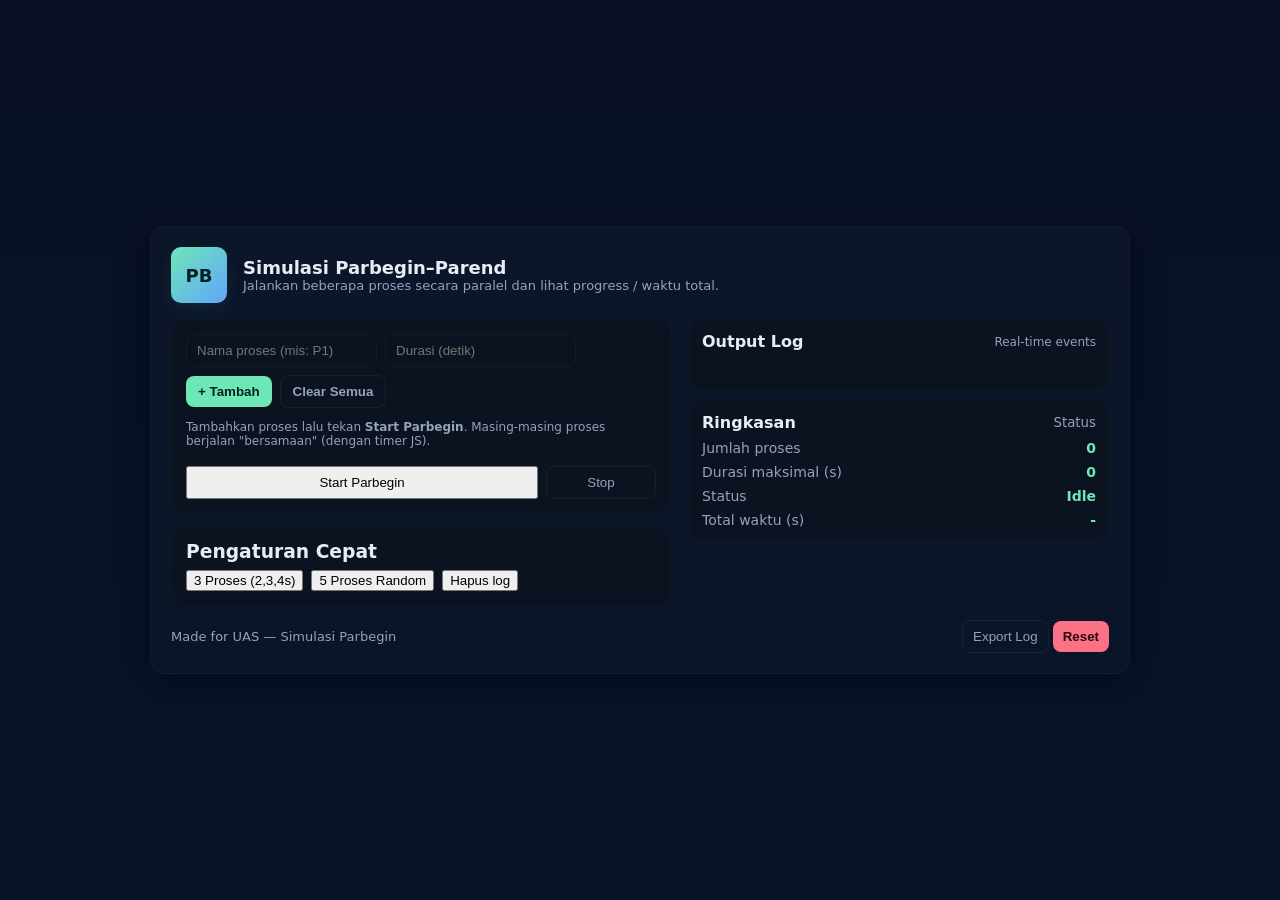
==== index.html @ b3330916 "upload simulasi parbegin project" ====
<!doctype html>
<html lang="id">
<head>
  <meta charset="utf-8" />
  <meta name="viewport" content="width=device-width,initial-scale=1" />
  <title>Simulasi Parbegin–Parend</title>
  <style>
    :root{
      --bg:#0f1724; --card:#0b1220; --accent:#6EE7B7; --muted:#94A3B8; --glass: rgba(255,255,255,0.03);
      --success:#34D399; --danger:#FB7185; --panel:#0b1220;
      font-family: Inter, ui-sans-serif, system-ui, -apple-system, "Segoe UI", Roboto, "Helvetica Neue", Arial;
    }
    *{box-sizing:border-box}
    body{
      margin:0;
      background: linear-gradient(180deg,#091024 0%, #071427 100%);
      color:#E6EEF3;
      min-height:100vh;
      display:flex;
      align-items:center;
      justify-content:center;
      padding:24px;
      gap:20px;
    }

    .app {
      width:100%;
      max-width:980px;
      border-radius:14px;
      padding:20px;
      background: linear-gradient(180deg, rgba(255,255,255,0.02), rgba(255,255,255,0.01));
      box-shadow: 0 6px 30px rgba(2,6,23,0.6);
      border: 1px solid rgba(255,255,255,0.03);
    }

    header{
      display:flex;
      gap:16px;
      align-items:center;
      margin-bottom:10px;
    }
    .logo{
      width:56px;height:56px;border-radius:10px;
      background:linear-gradient(135deg,var(--accent),#60A5FA);
      display:flex;align-items:center;justify-content:center;
      color:#052024;font-weight:700;font-size:18px;
      box-shadow:0 6px 18px rgba(32,160,140,0.12);
    }
    h1{margin:0;font-size:18px}
    p.lead{margin:0;color:var(--muted);font-size:13px}

    .grid{
      display:grid;
      grid-template-columns: 1fr 420px;
      gap:18px;
      margin-top:16px;
    }

    /* left column: controls + list */
    .panel{
      background:var(--panel);
      padding:14px;
      border-radius:12px;
      border:1px solid rgba(255,255,255,0.02);
    }

    .controls{
      display:flex;gap:8px;flex-wrap:wrap;margin-bottom:12px;
      align-items:center;
    }
    .controls input[type="text"], .controls input[type="number"]{
      background:transparent;border:1px solid rgba(255,255,255,0.04);padding:8px 10px;border-radius:8px;color:inherit;
      outline:none; min-width:110px;
    }
    .controls button{
      background:var(--accent); border:none; padding:8px 12px; border-radius:8px; cursor:pointer;
      color:#052024; font-weight:600;
    }
    .controls .secondary{
      background:transparent;border:1px solid rgba(255,255,255,0.06); color:var(--muted); font-weight:600;
    }

    .proc-list{display:flex;flex-direction:column;gap:10px; margin-top:6px; max-height:360px; overflow:auto; padding-right:6px;}

    .proc {
      display:flex; align-items:center; gap:12px; padding:10px; border-radius:10px;
      background: linear-gradient(90deg, rgba(255,255,255,0.01), rgba(255,255,255,0.00));
      border:1px solid rgba(255,255,255,0.02);
    }
    .proc .meta{flex:1; min-width:0}
    .proc .meta .title{font-weight:700}
    .proc .meta .sub{font-size:12px;color:var(--muted); margin-top:4px}
    .proc .actions button{background:transparent;border:none;color:var(--muted);cursor:pointer;padding:6px;border-radius:8px}
    .proc .bar{height:8px;background:rgba(255,255,255,0.03);border-radius:8px;margin-top:8px;overflow:hidden}
    .proc .bar > i{display:block;height:100%; width:0%; background:linear-gradient(90deg,var(--accent), #60A5FA); border-radius:8px; transition:width 0.2s linear}

    /* right column: log & summary */
    .log {
      display:flex;flex-direction:column; gap:10px;
    }
    .log .box{background:var(--panel); padding:12px; border-radius:10px; border:1px solid rgba(255,255,255,0.02);}
    .log .output{background:transparent; color:var(--muted); font-family: monospace; font-size:13px; max-height:300px; overflow:auto; padding:8px; border-radius:6px; border:1px dashed rgba(255,255,255,0.02)}
    .summary{display:flex;flex-direction:column;gap:8px}
    .summary .stat{display:flex;justify-content:space-between; color:var(--muted); font-size:14px}
    .summary .stat strong{color:var(--accent);}

    .hint{font-size:12px;color:var(--muted); margin-top:6px}

    footer{margin-top:14px; display:flex; justify-content:space-between; align-items:center; color:var(--muted); font-size:13px;}
    .btn-danger{background:var(--danger);border:none;padding:8px 10px;border-radius:8px;color:#2B0A10; font-weight:700;cursor:pointer}
    .btn-secondary{background:transparent;border:1px solid rgba(255,255,255,0.06);padding:8px 10px;border-radius:8px;color:var(--muted);cursor:pointer}

    @media (max-width:920px){
      .grid{grid-template-columns:1fr; }
      .logo{display:none}
    }
  </style>
</head>
<body>
  <div class="app" role="application" aria-label="Simulasi Parbegin Parend">
    <header>
      <div class="logo">PB</div>
      <div>
        <h1>Simulasi Parbegin–Parend</h1>
        <p class="lead">Jalankan beberapa proses secara paralel dan lihat progress / waktu total.</p>
      </div>
    </header>

    <div class="grid">
      <!-- left -->
      <div>
        <div class="panel">
          <div class="controls" aria-hidden="false">
            <input id="procName" type="text" placeholder="Nama proses (mis: P1)" />
            <input id="procDur" type="number" min="0.1" step="0.1" placeholder="Durasi (detik)" />
            <button id="addBtn">+ Tambah</button>
            <button id="clearBtn" class="secondary">Clear Semua</button>
          </div>

          <div class="hint">Tambahkan proses lalu tekan <strong>Start Parbegin</strong>. Masing-masing proses berjalan "bersamaan" (dengan timer JS).</div>

          <div class="proc-list" id="procList" aria-live="polite"></div>

          <div style="display:flex;gap:8px;margin-top:12px">
            <button id="startBtn" style="flex:1">Start Parbegin</button>
            <button id="stopBtn" class="btn-secondary" style="width:110px">Stop</button>
          </div>
        </div>

        <div class="panel" style="margin-top:12px">
          <h3 style="margin:0 0 8px 0">Pengaturan Cepat</h3>
          <div style="display:flex;gap:8px;flex-wrap:wrap">
            <button id="preset1" class="secondary">3 Proses (2,3,4s)</button>
            <button id="preset2" class="secondary">5 Proses Random</button>
            <button id="preset3" class="secondary">Hapus log</button>
          </div>
        </div>
      </div>

      <!-- right -->
      <div class="log">
        <div class="box">
          <div style="display:flex;justify-content:space-between;align-items:center;margin-bottom:8px">
            <strong>Output Log</strong>
            <div style="font-size:12px;color:var(--muted)">Real-time events</div>
          </div>
          <div id="logOutput" class="output" aria-live="polite"></div>
        </div>

        <div class="box summary">
          <div style="display:flex;justify-content:space-between;align-items:center">
            <strong>Ringkasan</strong>
            <small style="color:var(--muted)">Status</small>
          </div>
          <div class="stat"><span>Jumlah proses</span><strong id="statCount">0</strong></div>
          <div class="stat"><span>Durasi maksimal (s)</span><strong id="statMax">0</strong></div>
          <div class="stat"><span>Status</span><strong id="statState">Idle</strong></div>
          <div class="stat"><span>Total waktu (s)</span><strong id="statTotal">-</strong></div>
        </div>
      </div>
    </div>

    <footer>
      <div>Made for UAS — Simulasi Parbegin</div>
      <div>
        <button id="exportBtn" class="btn-secondary">Export Log</button>
        <button id="resetBtn" class="btn-danger">Reset</button>
      </div>
    </footer>
  </div>

  <script>
    // Simple model: processes list, each {id,name,duration,status,progress}
    const procListEl = document.getElementById('procList');
    const logEl = document.getElementById('logOutput');
    const statCount = document.getElementById('statCount');
    const statMax = document.getElementById('statMax');
    const statState = document.getElementById('statState');
    const statTotal = document.getElementById('statTotal');

    const procNameInput = document.getElementById('procName');
    const procDurInput = document.getElementById('procDur');
    const addBtn = document.getElementById('addBtn');
    const clearBtn = document.getElementById('clearBtn');
    const startBtn = document.getElementById('startBtn');
    const stopBtn = document.getElementById('stopBtn');
    const preset1 = document.getElementById('preset1');
    const preset2 = document.getElementById('preset2');
    const preset3 = document.getElementById('preset3');
    const exportBtn = document.getElementById('exportBtn');
    const resetBtn = document.getElementById('resetBtn');

    let processes = [];
    let running = false;
    let controller = { cancel:false };

    function uid(){ return Math.random().toString(36).slice(2,9); }

    function renderList(){
      procListEl.innerHTML = '';
      processes.forEach(p=>{
        const el = document.createElement('div');
        el.className = 'proc';
        el.dataset.id = p.id;
        el.innerHTML = `
          <div class="meta">
            <div class="title">${p.name} <small style="color:var(--muted);font-weight:600">(${p.duration}s)</small></div>
            <div class="sub">Status: <span class="st">${p.status}</span></div>
            <div class="bar"><i style="width:${p.progress}%"></i></div>
          </div>
          <div class="actions">
            <button class="btn-edit" title="Edit">✏</button>
            <button class="btn-remove" title="Remove">🗑</button>
          </div>
        `;
        procListEl.appendChild(el);

        el.querySelector('.btn-remove').addEventListener('click', ()=>{
          processes = processes.filter(x=>x.id!==p.id);
          log(Removed ${p.name});
          updateStats();
          renderList();
        });
        el.querySelector('.btn-edit').addEventListener('click', ()=>{
          const newName = prompt('Nama proses:', p.name);
          const newDur = prompt('Durasi (detik):', p.duration);
          if(newName!==null && newName.trim()!=='') p.name = newName.trim();
          const nd = parseFloat(newDur);
          if(!isNaN(nd) && nd>0) p.duration = nd;
          renderList();
          updateStats();
        });
      });
    }

    function addProcess(name, duration){
      const p = { id: uid(), name: name || P${processes.length+1}, duration: Number(duration) || 1, status:'idle', progress:0, startedAt:null, finishedAt:null };
      processes.push(p);
      log(Added ${p.name} (${p.duration}s));
      renderList();
      updateStats();
    }

    addBtn.addEventListener('click', ()=>{
      const name = procNameInput.value.trim();
      const dur = parseFloat(procDurInput.value);
      if(!name){ procNameInput.focus(); return }
      if(isNaN(dur) || dur <= 0){ procDurInput.focus(); return }
      addProcess(name, dur);
      procNameInput.value = '';
      procDurInput.value = '';
    });

    clearBtn.addEventListener('click', ()=>{
      if(confirm('Hapus semua proses?')) {
        processes = [];
        renderList();
        log('Cleared all processes.');
        updateStats();
      }
    });

    preset1.addEventListener('click', ()=> {
      processes = [];
      addProcess('P1',2); addProcess('P2',3); addProcess('P3',4);
      renderList(); updateStats();
    });
    preset2.addEventListener('click', ()=>{
      processes = [];
      for(let i=1;i<=5;i++) addProcess('P'+i, Math.round((Math.random()*4+1)*10)/10);
      renderList(); updateStats();
    });
    preset3.addEventListener('click', ()=> { logEl.innerHTML = ''; log('Log cleared.'); });

    // Logging helper
    function log(txt){
      const time = new Date().toLocaleTimeString();
      const line = [${time}] ${txt};
      const node = document.createElement('div');
      node.textContent = line;
      logEl.appendChild(node);
      logEl.scrollTop = logEl.scrollHeight;
    }

    function updateStats(){
      statCount.textContent = processes.length;
      statMax.textContent = processes.length ? Math.max(...processes.map(p=>p.duration)) : 0;
      statState.textContent = running ? 'Running' : 'Idle';
    }

    // Simulate "parallel" execution using Promises + setInterval progress
    async function runParbegin(){
      if(running) return;
      if(processes.length === 0){ alert('Belum ada proses. Tambah dulu.'); return; }

      running = true;
      controller.cancel = false;
      updateStats();
      statTotal.textContent = '-';
      log('=== PARBEGIN START ===');

      // reset statuses
      processes.forEach(p=>{ p.status='queued'; p.progress=0; p.startedAt=null; p.finishedAt=null; });

      renderList();

      const startT = performance.now();
      const tasks = processes.map(p => runProcessSim(p, controller));
      // Wait for all to finish (parend)
      await Promise.all(tasks);
      const endT = performance.now();

      if(!controller.cancel){
        log('=== PAREND: Semua proses selesai ===');
        const totalSec = ((endT - startT)/1000).toFixed(2);
        statTotal.textContent = totalSec;
        log(Total waktu (realtime): ${totalSec}s);
      } else {
        log('=== PAREND: Dibatalkan oleh user ===');
      }

      running = false;
      updateStats();
    }

    // Simulate one process: update progress every 100ms, finish after duration
    function runProcessSim(p, controllerRef){
      return new Promise(resolve=>{
        p.status = 'running';
        p.startedAt = Date.now();
        log(${p.name} dimulai (durasi ${p.duration}s));
        renderList();

        const totalMs = Math.max(1, Math.round(p.duration*1000));
        const tick = 100; // ms
        const steps = Math.ceil(totalMs / tick);
        let step = 0;

        // progress updater
        const iv = setInterval(()=>{
          if(controllerRef.cancel){
            clearInterval(iv);
            p.status = 'cancelled';
            p.progress = 0;
            p.finishedAt = Date.now();
            renderList();
            log(${p.name} dibatalkan);
            resolve();
            return;
          }
          step++;
          p.progress = Math.min(100, Math.round((step/steps)*100));
          renderList();
        }, tick);

        // completion
        setTimeout(()=>{
          clearInterval(iv);
          p.progress = 100;
          p.status = 'done';
          p.finishedAt = Date.now();
          renderList();
          const elapsed = ((p.finishedAt - p.startedAt)/1000).toFixed(2);
          log(${p.name} selesai (elapsed ${elapsed}s));
          resolve();
        }, totalMs);
      });
    }

    startBtn.addEventListener('click', ()=>{
      if(running){ alert('Simulasi sedang berjalan'); return; }
      runParbegin();
      updateStats();
    });

    stopBtn.addEventListener('click', ()=>{
      if(!running){ alert('Tidak ada simulasi berjalan'); return; }
      if(confirm('Hentikan simulasi sekarang?')) {
        controller.cancel = true;
        statState.textContent = 'Stopping...';
      }
    });

    exportBtn.addEventListener('click', ()=>{
      // export log as text
      const txt = Array.from(logEl.children).map(n=>n.textContent).join("\n");
      const blob = new Blob([txt], {type:'text/plain'});
      const url = URL.createObjectURL(blob);
      const a = document.createElement('a');
      a.href = url;
      a.download = 'parbegin_log.txt';
      a.click();
      URL.revokeObjectURL(url);
    });

    resetBtn.addEventListener('click', ()=>{
      if(!confirm('Reset aplikasi (hapus semua proses & log)?')) return;
      processes = [];
      logEl.innerHTML = '';
      renderList();
      updateStats();
      statTotal.textContent = '-';
      log('System reset.');
    });

    // initial state
    updateStats();

    // small usability: double enter to add
    procDurInput.addEventListener('keydown', (e)=>{ if(e.key==='Enter') addBtn.click(); });
    procNameInput.addEventListener('keydown', (e)=>{ if(e.key==='Enter') procDurInput.focus(); });

    // for demo convenience add 3 default processes
    addProcess('P1', 2);
    addProcess('P2', 3);
    addProcess('P3', 4);
  </script>
</body>
</html>
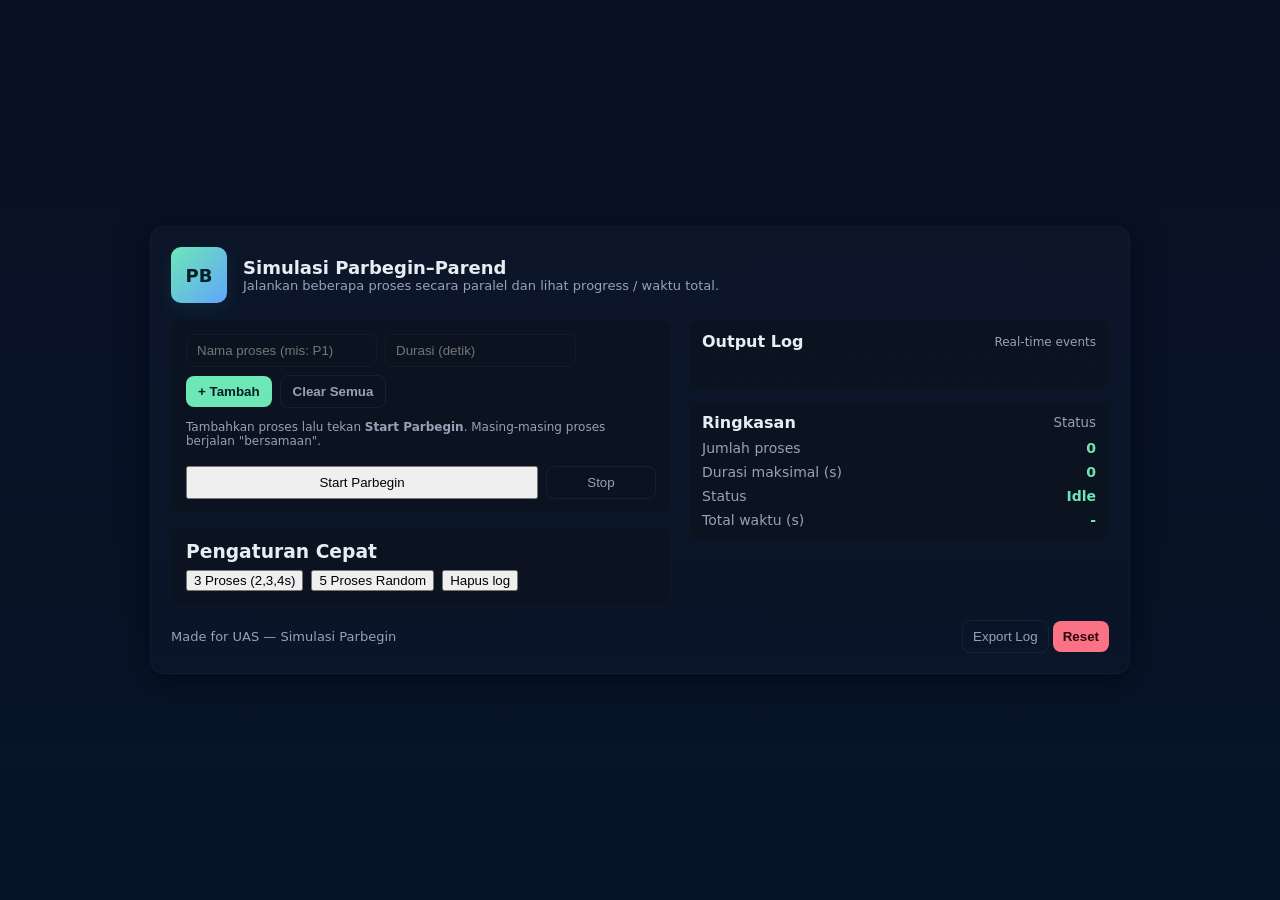
==== commit 0ad268b4: "ini yang ada logonya" ====
--- a/index.html
+++ b/index.html
@@ -4,117 +4,7 @@
   <meta charset="utf-8" />
   <meta name="viewport" content="width=device-width,initial-scale=1" />
   <title>Simulasi Parbegin–Parend</title>
-  <style>
-    :root{
-      --bg:#0f1724; --card:#0b1220; --accent:#6EE7B7; --muted:#94A3B8; --glass: rgba(255,255,255,0.03);
-      --success:#34D399; --danger:#FB7185; --panel:#0b1220;
-      font-family: Inter, ui-sans-serif, system-ui, -apple-system, "Segoe UI", Roboto, "Helvetica Neue", Arial;
-    }
-    *{box-sizing:border-box}
-    body{
-      margin:0;
-      background: linear-gradient(180deg,#091024 0%, #071427 100%);
-      color:#E6EEF3;
-      min-height:100vh;
-      display:flex;
-      align-items:center;
-      justify-content:center;
-      padding:24px;
-      gap:20px;
-    }
-
-    .app {
-      width:100%;
-      max-width:980px;
-      border-radius:14px;
-      padding:20px;
-      background: linear-gradient(180deg, rgba(255,255,255,0.02), rgba(255,255,255,0.01));
-      box-shadow: 0 6px 30px rgba(2,6,23,0.6);
-      border: 1px solid rgba(255,255,255,0.03);
-    }
-
-    header{
-      display:flex;
-      gap:16px;
-      align-items:center;
-      margin-bottom:10px;
-    }
-    .logo{
-      width:56px;height:56px;border-radius:10px;
-      background:linear-gradient(135deg,var(--accent),#60A5FA);
-      display:flex;align-items:center;justify-content:center;
-      color:#052024;font-weight:700;font-size:18px;
-      box-shadow:0 6px 18px rgba(32,160,140,0.12);
-    }
-    h1{margin:0;font-size:18px}
-    p.lead{margin:0;color:var(--muted);font-size:13px}
-
-    .grid{
-      display:grid;
-      grid-template-columns: 1fr 420px;
-      gap:18px;
-      margin-top:16px;
-    }
-
-    /* left column: controls + list */
-    .panel{
-      background:var(--panel);
-      padding:14px;
-      border-radius:12px;
-      border:1px solid rgba(255,255,255,0.02);
-    }
-
-    .controls{
-      display:flex;gap:8px;flex-wrap:wrap;margin-bottom:12px;
-      align-items:center;
-    }
-    .controls input[type="text"], .controls input[type="number"]{
-      background:transparent;border:1px solid rgba(255,255,255,0.04);padding:8px 10px;border-radius:8px;color:inherit;
-      outline:none; min-width:110px;
-    }
-    .controls button{
-      background:var(--accent); border:none; padding:8px 12px; border-radius:8px; cursor:pointer;
-      color:#052024; font-weight:600;
-    }
-    .controls .secondary{
-      background:transparent;border:1px solid rgba(255,255,255,0.06); color:var(--muted); font-weight:600;
-    }
-
-    .proc-list{display:flex;flex-direction:column;gap:10px; margin-top:6px; max-height:360px; overflow:auto; padding-right:6px;}
-
-    .proc {
-      display:flex; align-items:center; gap:12px; padding:10px; border-radius:10px;
-      background: linear-gradient(90deg, rgba(255,255,255,0.01), rgba(255,255,255,0.00));
-      border:1px solid rgba(255,255,255,0.02);
-    }
-    .proc .meta{flex:1; min-width:0}
-    .proc .meta .title{font-weight:700}
-    .proc .meta .sub{font-size:12px;color:var(--muted); margin-top:4px}
-    .proc .actions button{background:transparent;border:none;color:var(--muted);cursor:pointer;padding:6px;border-radius:8px}
-    .proc .bar{height:8px;background:rgba(255,255,255,0.03);border-radius:8px;margin-top:8px;overflow:hidden}
-    .proc .bar > i{display:block;height:100%; width:0%; background:linear-gradient(90deg,var(--accent), #60A5FA); border-radius:8px; transition:width 0.2s linear}
-
-    /* right column: log & summary */
-    .log {
-      display:flex;flex-direction:column; gap:10px;
-    }
-    .log .box{background:var(--panel); padding:12px; border-radius:10px; border:1px solid rgba(255,255,255,0.02);}
-    .log .output{background:transparent; color:var(--muted); font-family: monospace; font-size:13px; max-height:300px; overflow:auto; padding:8px; border-radius:6px; border:1px dashed rgba(255,255,255,0.02)}
-    .summary{display:flex;flex-direction:column;gap:8px}
-    .summary .stat{display:flex;justify-content:space-between; color:var(--muted); font-size:14px}
-    .summary .stat strong{color:var(--accent);}
-
-    .hint{font-size:12px;color:var(--muted); margin-top:6px}
-
-    footer{margin-top:14px; display:flex; justify-content:space-between; align-items:center; color:var(--muted); font-size:13px;}
-    .btn-danger{background:var(--danger);border:none;padding:8px 10px;border-radius:8px;color:#2B0A10; font-weight:700;cursor:pointer}
-    .btn-secondary{background:transparent;border:1px solid rgba(255,255,255,0.06);padding:8px 10px;border-radius:8px;color:var(--muted);cursor:pointer}
-
-    @media (max-width:920px){
-      .grid{grid-template-columns:1fr; }
-      .logo{display:none}
-    }
-  </style>
+  <link rel="stylesheet" href="style.css" />
 </head>
 <body>
   <div class="app" role="application" aria-label="Simulasi Parbegin Parend">
@@ -130,16 +20,16 @@
       <!-- left -->
       <div>
         <div class="panel">
-          <div class="controls" aria-hidden="false">
+          <div class="controls">
             <input id="procName" type="text" placeholder="Nama proses (mis: P1)" />
             <input id="procDur" type="number" min="0.1" step="0.1" placeholder="Durasi (detik)" />
             <button id="addBtn">+ Tambah</button>
             <button id="clearBtn" class="secondary">Clear Semua</button>
           </div>
 
-          <div class="hint">Tambahkan proses lalu tekan <strong>Start Parbegin</strong>. Masing-masing proses berjalan "bersamaan" (dengan timer JS).</div>
+          <div class="hint">Tambahkan proses lalu tekan <strong>Start Parbegin</strong>. Masing-masing proses berjalan "bersamaan".</div>
 
-          <div class="proc-list" id="procList" aria-live="polite"></div>
+          <div class="proc-list" id="procList"></div>
 
           <div style="display:flex;gap:8px;margin-top:12px">
             <button id="startBtn" style="flex:1">Start Parbegin</button>
@@ -164,7 +54,7 @@
             <strong>Output Log</strong>
             <div style="font-size:12px;color:var(--muted)">Real-time events</div>
           </div>
-          <div id="logOutput" class="output" aria-live="polite"></div>
+          <div id="logOutput" class="output"></div>
         </div>
 
         <div class="box summary">
@@ -189,251 +79,6 @@
     </footer>
   </div>
 
-  <script>
-    // Simple model: processes list, each {id,name,duration,status,progress}
-    const procListEl = document.getElementById('procList');
-    const logEl = document.getElementById('logOutput');
-    const statCount = document.getElementById('statCount');
-    const statMax = document.getElementById('statMax');
-    const statState = document.getElementById('statState');
-    const statTotal = document.getElementById('statTotal');
-
-    const procNameInput = document.getElementById('procName');
-    const procDurInput = document.getElementById('procDur');
-    const addBtn = document.getElementById('addBtn');
-    const clearBtn = document.getElementById('clearBtn');
-    const startBtn = document.getElementById('startBtn');
-    const stopBtn = document.getElementById('stopBtn');
-    const preset1 = document.getElementById('preset1');
-    const preset2 = document.getElementById('preset2');
-    const preset3 = document.getElementById('preset3');
-    const exportBtn = document.getElementById('exportBtn');
-    const resetBtn = document.getElementById('resetBtn');
-
-    let processes = [];
-    let running = false;
-    let controller = { cancel:false };
-
-    function uid(){ return Math.random().toString(36).slice(2,9); }
-
-    function renderList(){
-      procListEl.innerHTML = '';
-      processes.forEach(p=>{
-        const el = document.createElement('div');
-        el.className = 'proc';
-        el.dataset.id = p.id;
-        el.innerHTML = `
-          <div class="meta">
-            <div class="title">${p.name} <small style="color:var(--muted);font-weight:600">(${p.duration}s)</small></div>
-            <div class="sub">Status: <span class="st">${p.status}</span></div>
-            <div class="bar"><i style="width:${p.progress}%"></i></div>
-          </div>
-          <div class="actions">
-            <button class="btn-edit" title="Edit">✏</button>
-            <button class="btn-remove" title="Remove">🗑</button>
-          </div>
-        `;
-        procListEl.appendChild(el);
-
-        el.querySelector('.btn-remove').addEventListener('click', ()=>{
-          processes = processes.filter(x=>x.id!==p.id);
-          log(Removed ${p.name});
-          updateStats();
-          renderList();
-        });
-        el.querySelector('.btn-edit').addEventListener('click', ()=>{
-          const newName = prompt('Nama proses:', p.name);
-          const newDur = prompt('Durasi (detik):', p.duration);
-          if(newName!==null && newName.trim()!=='') p.name = newName.trim();
-          const nd = parseFloat(newDur);
-          if(!isNaN(nd) && nd>0) p.duration = nd;
-          renderList();
-          updateStats();
-        });
-      });
-    }
-
-    function addProcess(name, duration){
-      const p = { id: uid(), name: name || P${processes.length+1}, duration: Number(duration) || 1, status:'idle', progress:0, startedAt:null, finishedAt:null };
-      processes.push(p);
-      log(Added ${p.name} (${p.duration}s));
-      renderList();
-      updateStats();
-    }
-
-    addBtn.addEventListener('click', ()=>{
-      const name = procNameInput.value.trim();
-      const dur = parseFloat(procDurInput.value);
-      if(!name){ procNameInput.focus(); return }
-      if(isNaN(dur) || dur <= 0){ procDurInput.focus(); return }
-      addProcess(name, dur);
-      procNameInput.value = '';
-      procDurInput.value = '';
-    });
-
-    clearBtn.addEventListener('click', ()=>{
-      if(confirm('Hapus semua proses?')) {
-        processes = [];
-        renderList();
-        log('Cleared all processes.');
-        updateStats();
-      }
-    });
-
-    preset1.addEventListener('click', ()=> {
-      processes = [];
-      addProcess('P1',2); addProcess('P2',3); addProcess('P3',4);
-      renderList(); updateStats();
-    });
-    preset2.addEventListener('click', ()=>{
-      processes = [];
-      for(let i=1;i<=5;i++) addProcess('P'+i, Math.round((Math.random()*4+1)*10)/10);
-      renderList(); updateStats();
-    });
-    preset3.addEventListener('click', ()=> { logEl.innerHTML = ''; log('Log cleared.'); });
-
-    // Logging helper
-    function log(txt){
-      const time = new Date().toLocaleTimeString();
-      const line = [${time}] ${txt};
-      const node = document.createElement('div');
-      node.textContent = line;
-      logEl.appendChild(node);
-      logEl.scrollTop = logEl.scrollHeight;
-    }
-
-    function updateStats(){
-      statCount.textContent = processes.length;
-      statMax.textContent = processes.length ? Math.max(...processes.map(p=>p.duration)) : 0;
-      statState.textContent = running ? 'Running' : 'Idle';
-    }
-
-    // Simulate "parallel" execution using Promises + setInterval progress
-    async function runParbegin(){
-      if(running) return;
-      if(processes.length === 0){ alert('Belum ada proses. Tambah dulu.'); return; }
-
-      running = true;
-      controller.cancel = false;
-      updateStats();
-      statTotal.textContent = '-';
-      log('=== PARBEGIN START ===');
-
-      // reset statuses
-      processes.forEach(p=>{ p.status='queued'; p.progress=0; p.startedAt=null; p.finishedAt=null; });
-
-      renderList();
-
-      const startT = performance.now();
-      const tasks = processes.map(p => runProcessSim(p, controller));
-      // Wait for all to finish (parend)
-      await Promise.all(tasks);
-      const endT = performance.now();
-
-      if(!controller.cancel){
-        log('=== PAREND: Semua proses selesai ===');
-        const totalSec = ((endT - startT)/1000).toFixed(2);
-        statTotal.textContent = totalSec;
-        log(Total waktu (realtime): ${totalSec}s);
-      } else {
-        log('=== PAREND: Dibatalkan oleh user ===');
-      }
-
-      running = false;
-      updateStats();
-    }
-
-    // Simulate one process: update progress every 100ms, finish after duration
-    function runProcessSim(p, controllerRef){
-      return new Promise(resolve=>{
-        p.status = 'running';
-        p.startedAt = Date.now();
-        log(${p.name} dimulai (durasi ${p.duration}s));
-        renderList();
-
-        const totalMs = Math.max(1, Math.round(p.duration*1000));
-        const tick = 100; // ms
-        const steps = Math.ceil(totalMs / tick);
-        let step = 0;
-
-        // progress updater
-        const iv = setInterval(()=>{
-          if(controllerRef.cancel){
-            clearInterval(iv);
-            p.status = 'cancelled';
-            p.progress = 0;
-            p.finishedAt = Date.now();
-            renderList();
-            log(${p.name} dibatalkan);
-            resolve();
-            return;
-          }
-          step++;
-          p.progress = Math.min(100, Math.round((step/steps)*100));
-          renderList();
-        }, tick);
-
-        // completion
-        setTimeout(()=>{
-          clearInterval(iv);
-          p.progress = 100;
-          p.status = 'done';
-          p.finishedAt = Date.now();
-          renderList();
-          const elapsed = ((p.finishedAt - p.startedAt)/1000).toFixed(2);
-          log(${p.name} selesai (elapsed ${elapsed}s));
-          resolve();
-        }, totalMs);
-      });
-    }
-
-    startBtn.addEventListener('click', ()=>{
-      if(running){ alert('Simulasi sedang berjalan'); return; }
-      runParbegin();
-      updateStats();
-    });
-
-    stopBtn.addEventListener('click', ()=>{
-      if(!running){ alert('Tidak ada simulasi berjalan'); return; }
-      if(confirm('Hentikan simulasi sekarang?')) {
-        controller.cancel = true;
-        statState.textContent = 'Stopping...';
-      }
-    });
-
-    exportBtn.addEventListener('click', ()=>{
-      // export log as text
-      const txt = Array.from(logEl.children).map(n=>n.textContent).join("\n");
-      const blob = new Blob([txt], {type:'text/plain'});
-      const url = URL.createObjectURL(blob);
-      const a = document.createElement('a');
-      a.href = url;
-      a.download = 'parbegin_log.txt';
-      a.click();
-      URL.revokeObjectURL(url);
-    });
-
-    resetBtn.addEventListener('click', ()=>{
-      if(!confirm('Reset aplikasi (hapus semua proses & log)?')) return;
-      processes = [];
-      logEl.innerHTML = '';
-      renderList();
-      updateStats();
-      statTotal.textContent = '-';
-      log('System reset.');
-    });
-
-    // initial state
-    updateStats();
-
-    // small usability: double enter to add
-    procDurInput.addEventListener('keydown', (e)=>{ if(e.key==='Enter') addBtn.click(); });
-    procNameInput.addEventListener('keydown', (e)=>{ if(e.key==='Enter') procDurInput.focus(); });
-
-    // for demo convenience add 3 default processes
-    addProcess('P1', 2);
-    addProcess('P2', 3);
-    addProcess('P3', 4);
-  </script>
+  <script src="script.js"></script>
 </body>
 </html>
--- a/style.css
+++ b/style.css
@@ -0,0 +1,107 @@
+:root{
+  --bg:#0f1724; --card:#0b1220; --accent:#6EE7B7; --muted:#94A3B8; --glass: rgba(255,255,255,0.03);
+  --success:#34D399; --danger:#FB7185; --panel:#0b1220;
+  font-family: Inter, ui-sans-serif, system-ui, -apple-system, "Segoe UI", Roboto, "Helvetica Neue", Arial;
+}
+*{box-sizing:border-box}
+body{
+  margin:0;
+  background: linear-gradient(180deg,#091024 0%, #071427 100%);
+  color:#E6EEF3;
+  min-height:100vh;
+  display:flex;
+  align-items:center;
+  justify-content:center;
+  padding:24px;
+  gap:20px;
+}
+
+.app {
+  width:100%;
+  max-width:980px;
+  border-radius:14px;
+  padding:20px;
+  background: linear-gradient(180deg, rgba(255,255,255,0.02), rgba(255,255,255,0.01));
+  box-shadow: 0 6px 30px rgba(2,6,23,0.6);
+  border: 1px solid rgba(255,255,255,0.03);
+}
+
+header{
+  display:flex;
+  gap:16px;
+  align-items:center;
+  margin-bottom:10px;
+}
+.logo{
+  width:56px;height:56px;border-radius:10px;
+  background:linear-gradient(135deg,var(--accent),#60A5FA);
+  display:flex;align-items:center;justify-content:center;
+  color:#052024;font-weight:700;font-size:18px;
+  box-shadow:0 6px 18px rgba(32,160,140,0.12);
+}
+h1{margin:0;font-size:18px}
+p.lead{margin:0;color:var(--muted);font-size:13px}
+
+.grid{
+  display:grid;
+  grid-template-columns: 1fr 420px;
+  gap:18px;
+  margin-top:16px;
+}
+
+/* left column: controls + list */
+.panel{
+  background:var(--panel);
+  padding:14px;
+  border-radius:12px;
+  border:1px solid rgba(255,255,255,0.02);
+}
+
+.controls{
+  display:flex;gap:8px;flex-wrap:wrap;margin-bottom:12px;
+  align-items:center;
+}
+.controls input[type="text"], .controls input[type="number"]{
+  background:transparent;border:1px solid rgba(255,255,255,0.04);padding:8px 10px;border-radius:8px;color:inherit;
+  outline:none; min-width:110px;
+}
+.controls button{
+  background:var(--accent); border:none; padding:8px 12px; border-radius:8px; cursor:pointer;
+  color:#052024; font-weight:600;
+}
+.controls .secondary{
+  background:transparent;border:1px solid rgba(255,255,255,0.06); color:var(--muted); font-weight:600;
+}
+
+.proc-list{display:flex;flex-direction:column;gap:10px; margin-top:6px; max-height:360px; overflow:auto; padding-right:6px;}
+
+.proc {
+  display:flex; align-items:center; gap:12px; padding:10px; border-radius:10px;
+  background: linear-gradient(90deg, rgba(255,255,255,0.01), rgba(255,255,255,0.00));
+  border:1px solid rgba(255,255,255,0.02);
+}
+.proc .meta{flex:1; min-width:0}
+.proc .meta .title{font-weight:700}
+.proc .meta .sub{font-size:12px;color:var(--muted); margin-top:4px}
+.proc .actions button{background:transparent;border:none;color:var(--muted);cursor:pointer;padding:6px;border-radius:8px}
+.proc .bar{height:8px;background:rgba(255,255,255,0.03);border-radius:8px;margin-top:8px;overflow:hidden}
+.proc .bar > i{display:block;height:100%; width:0%; background:linear-gradient(90deg,var(--accent), #60A5FA); border-radius:8px; transition:width 0.2s linear}
+
+/* right column: log & summary */
+.log {display:flex;flex-direction:column; gap:10px;}
+.log .box{background:var(--panel); padding:12px; border-radius:10px; border:1px solid rgba(255,255,255,0.02);}
+.log .output{background:transparent; color:var(--muted); font-family: monospace; font-size:13px; max-height:300px; overflow:auto; padding:8px; border-radius:6px; border:1px dashed rgba(255,255,255,0.02)}
+.summary{display:flex;flex-direction:column;gap:8px}
+.summary .stat{display:flex;justify-content:space-between; color:var(--muted); font-size:14px}
+.summary .stat strong{color:var(--accent);}
+
+.hint{font-size:12px;color:var(--muted); margin-top:6px}
+
+footer{margin-top:14px; display:flex; justify-content:space-between; align-items:center; color:var(--muted); font-size:13px;}
+.btn-danger{background:var(--danger);border:none;padding:8px 10px;border-radius:8px;color:#2B0A10; font-weight:700;cursor:pointer}
+.btn-secondary{background:transparent;border:1px solid rgba(255,255,255,0.06);padding:8px 10px;border-radius:8px;color:var(--muted);cursor:pointer}
+
+@media (max-width:920px){
+  .grid{grid-template-columns:1fr; }
+  .logo{display:none}
+}
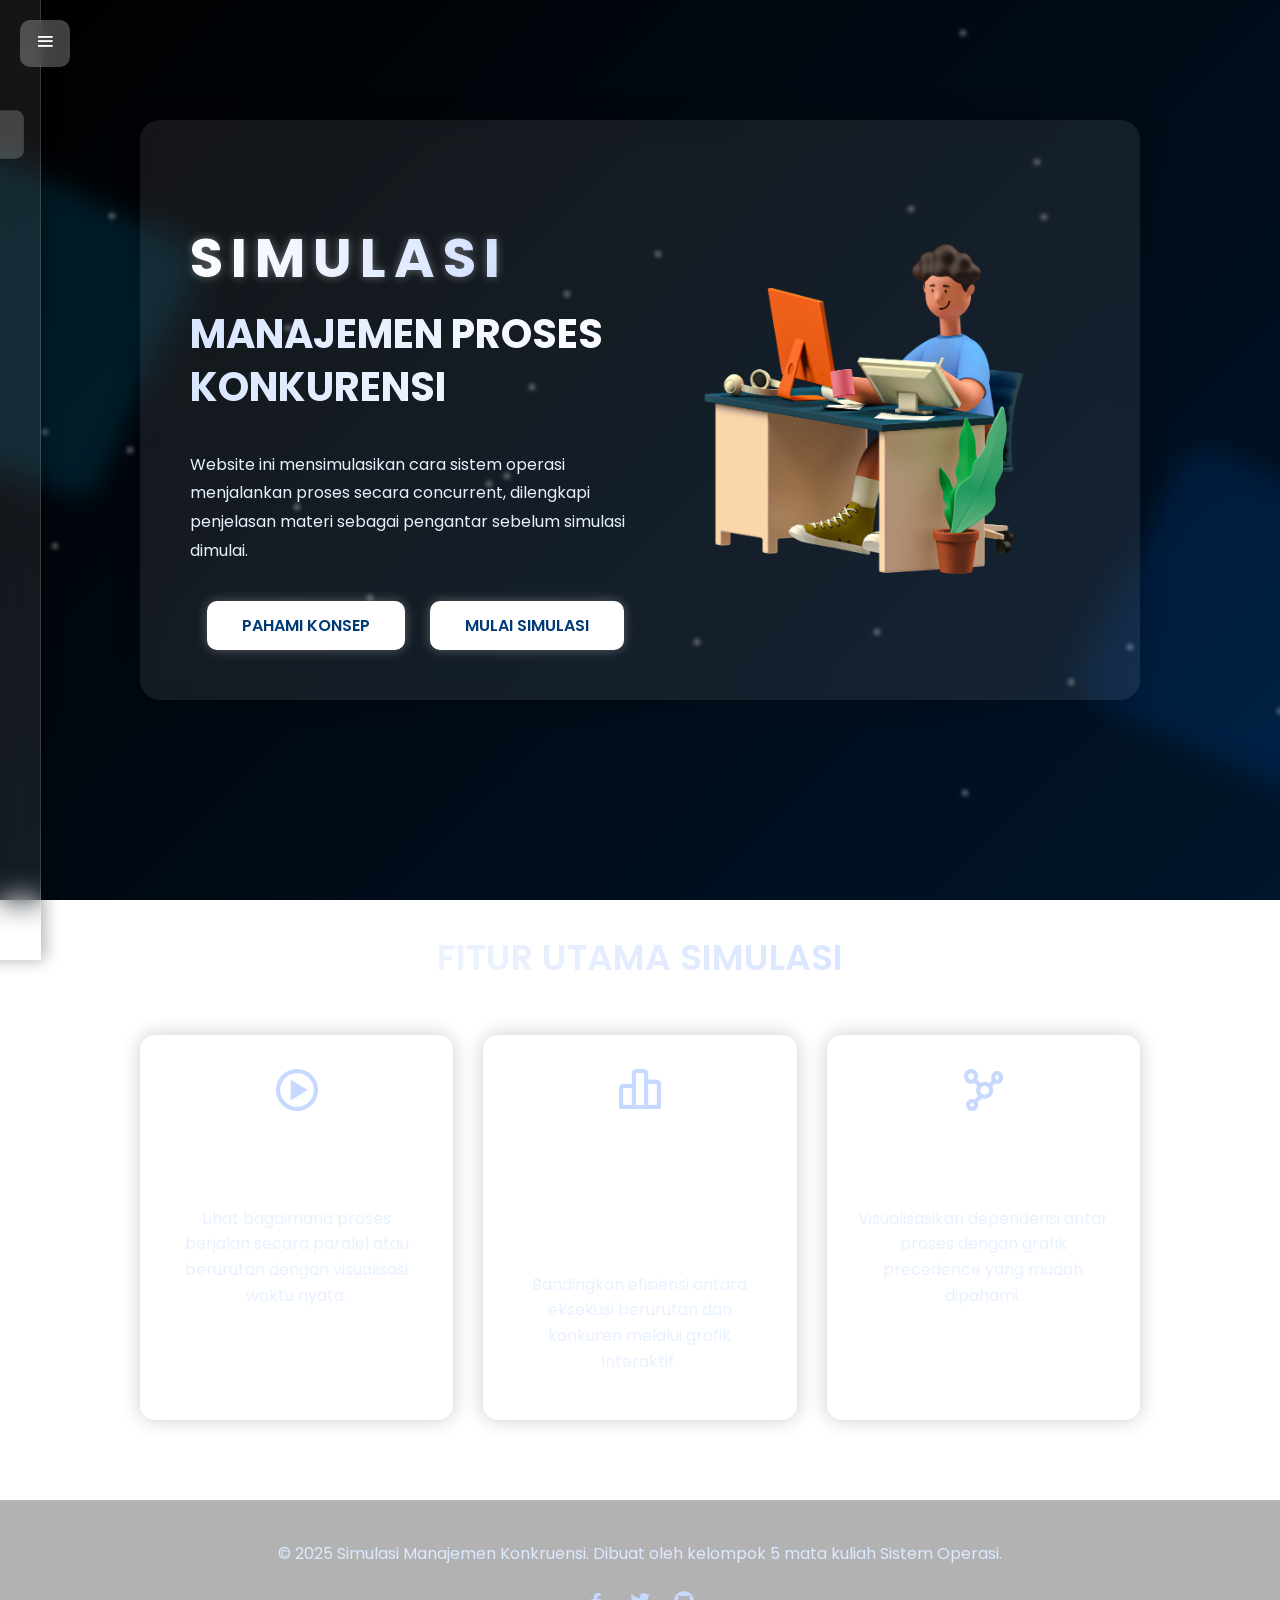
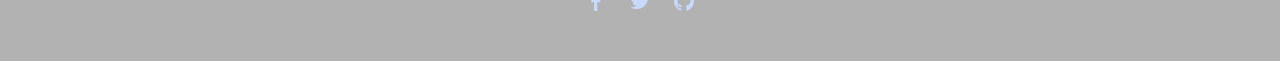
==== commit 76897cce: "JADI" ====
--- a/index.html
+++ b/index.html
@@ -1,84 +1,103 @@
-<!doctype html>
+<!DOCTYPE html>
 <html lang="id">
 <head>
-  <meta charset="utf-8" />
-  <meta name="viewport" content="width=device-width,initial-scale=1" />
-  <title>Simulasi Parbegin–Parend</title>
-  <link rel="stylesheet" href="style.css" />
+    <meta charset="UTF-8">
+    <meta name="viewport" content="width=device-width, initial-scale=1.0">
+    <title>Simulasi Konkruensi</title>
+    <link rel="stylesheet" href="style.css">
+    <link rel="stylesheet" href="https://unpkg.com/boxicons@2.1.4/css/boxicons.min.css">
 </head>
 <body>
-  <div class="app" role="application" aria-label="Simulasi Parbegin Parend">
-    <header>
-      <div class="logo">PB</div>
-      <div>
-        <h1>Simulasi Parbegin–Parend</h1>
-        <p class="lead">Jalankan beberapa proses secara paralel dan lihat progress / waktu total.</p>
-      </div>
-    </header>
 
-    <div class="grid">
-      <!-- left -->
-      <div>
-        <div class="panel">
-          <div class="controls">
-            <input id="procName" type="text" placeholder="Nama proses (mis: P1)" />
-            <input id="procDur" type="number" min="0.1" step="0.1" placeholder="Durasi (detik)" />
-            <button id="addBtn">+ Tambah</button>
-            <button id="clearBtn" class="secondary">Clear Semua</button>
-          </div>
+    <!-- ANIMATED BACKGROUND -->
+    <div class="bg-animation"></div>
+    <div class="decor decor-left"></div>
+    <div class="decor decor-right"></div>
 
-          <div class="hint">Tambahkan proses lalu tekan <strong>Start Parbegin</strong>. Masing-masing proses berjalan "bersamaan".</div>
+    <!-- SIDEBAR -->
+    <aside id="sidebar" class="sidebar">
+        <h2 class="side-title">MENU</h2>
 
-          <div class="proc-list" id="procList"></div>
+        <a href="#" class="side-link active">
+            <i class='bx bx-home'></i> Beranda
+        </a>
+        <a href="#" class="side-link">
+            <i class='bx bx-book'></i> Materi
+        </a>
+        <a href="#" class="side-link">
+            <i class='bx bx-cog'></i> Simulasi
+        </a>
+        <a href="#" class="side-link">
+            <i class='bx bx-info-circle'></i> Tentang Kami
+        </a>
+    </aside>
 
-          <div style="display:flex;gap:8px;margin-top:12px">
-            <button id="startBtn" style="flex:1">Start Parbegin</button>
-            <button id="stopBtn" class="btn-secondary" style="width:110px">Stop</button>
-          </div>
+    <!-- TOGGLE BUTTON -->
+    <button id="toggleBtn" class="toggle-btn">
+        <i class='bx bx-menu'></i>
+    </button>
+
+    <!-- HERO CONTENT -->
+   <section class="hero fade-in">
+    <div class="hero-card">
+
+        <div class="hero-content">
+            <div class="hero-text">
+                <h1 class="title floating">SIMULASI</h1>
+                <h2 class="subtitle subtitle-1">MANAJEMEN PROSES</h2>
+                <h2 class="subtitle subtitle-2">KONKURENSI</h2>
+
+                <p class="desc">
+                    Website ini mensimulasikan cara sistem operasi menjalankan proses secara concurrent, dilengkapi penjelasan materi sebagai pengantar sebelum simulasi dimulai.
+                </p>
+
+                <div class="btn-group">
+                    <a href="#" class="btn">PAHAMI KONSEP</a>
+                    <a href="#" class="btn btn-alt">MULAI SIMULASI</a>
+                </div>
+            </div>
+
+            <div class="hero-img">
+                <img src="img/illustration.png" alt="">
+            </div>
         </div>
 
-        <div class="panel" style="margin-top:12px">
-          <h3 style="margin:0 0 8px 0">Pengaturan Cepat</h3>
-          <div style="display:flex;gap:8px;flex-wrap:wrap">
-            <button id="preset1" class="secondary">3 Proses (2,3,4s)</button>
-            <button id="preset2" class="secondary">5 Proses Random</button>
-            <button id="preset3" class="secondary">Hapus log</button>
-          </div>
+    </div>
+</section>
+
+
+    <!-- FITUR UTAMA SECTION -->
+    <section class="features">
+        <h2 class="features-title">FITUR UTAMA SIMULASI</h2>
+        <div class="features-grid">
+            <div class="feature-card">
+                <i class='bx bx-play-circle'></i>
+                <h3>Urutan Eksekusi</h3>
+                <p>Lihat bagaimana proses berjalan secara paralel atau berurutan dengan visualisasi waktu nyata.</p>
+            </div>
+            <div class="feature-card">
+                <i class='bx bx-bar-chart-alt-2'></i>
+                <h3>Perbandingan Waktu Sequential vs Concurrent</h3>
+                <p>Bandingkan efisiensi antara eksekusi berurutan dan konkuren melalui grafik interaktif.</p>
+            </div>
+            <div class="feature-card">
+                <i class='bx bx-network-chart'></i>
+                <h3>Precedence Graph</h3>
+                <p>Visualisasikan dependensi antar proses dengan grafik precedence yang mudah dipahami.</p>
+            </div>
         </div>
-      </div>
+    </section>
 
-      <!-- right -->
-      <div class="log">
-        <div class="box">
-          <div style="display:flex;justify-content:space-between;align-items:center;margin-bottom:8px">
-            <strong>Output Log</strong>
-            <div style="font-size:12px;color:var(--muted)">Real-time events</div>
-          </div>
-          <div id="logOutput" class="output"></div>
+    <!-- FOOTER -->
+    <footer class="footer">
+        <p>&copy; 2025 Simulasi Manajemen Konkruensi. Dibuat oleh kelompok 5  mata kuliah Sistem Operasi.</p>
+        <div class="footer-links">
+            <a href="#"><i class='bx bxl-facebook'></i></a>
+            <a href="#"><i class='bx bxl-twitter'></i></a>
+            <a href="#"><i class='bx bxl-github'></i></a>
         </div>
+    </footer>
 
-        <div class="box summary">
-          <div style="display:flex;justify-content:space-between;align-items:center">
-            <strong>Ringkasan</strong>
-            <small style="color:var(--muted)">Status</small>
-          </div>
-          <div class="stat"><span>Jumlah proses</span><strong id="statCount">0</strong></div>
-          <div class="stat"><span>Durasi maksimal (s)</span><strong id="statMax">0</strong></div>
-          <div class="stat"><span>Status</span><strong id="statState">Idle</strong></div>
-          <div class="stat"><span>Total waktu (s)</span><strong id="statTotal">-</strong></div>
-        </div>
-      </div>
-    </div>
-
-    <footer>
-      <div>Made for UAS — Simulasi Parbegin</div>
-      <div>
-        <button id="exportBtn" class="btn-secondary">Export Log</button>
-        <button id="resetBtn" class="btn-danger">Reset</button>
-      </div>
-    </footer>
-  </div>
-
-  <script src="script.js"></script>
+<script src="script.js"></script>
 </body>
 </html>
--- a/style.css
+++ b/style.css
@@ -1,107 +1,370 @@
-:root{
-  --bg:#0f1724; --card:#0b1220; --accent:#6EE7B7; --muted:#94A3B8; --glass: rgba(255,255,255,0.03);
-  --success:#34D399; --danger:#FB7185; --panel:#0b1220;
-  font-family: Inter, ui-sans-serif, system-ui, -apple-system, "Segoe UI", Roboto, "Helvetica Neue", Arial;
-}
-*{box-sizing:border-box}
-body{
-  margin:0;
-  background: linear-gradient(180deg,#091024 0%, #071427 100%);
-  color:#E6EEF3;
-  min-height:100vh;
-  display:flex;
-  align-items:center;
-  justify-content:center;
-  padding:24px;
-  gap:20px;
-}
-
-.app {
-  width:100%;
-  max-width:980px;
-  border-radius:14px;
-  padding:20px;
-  background: linear-gradient(180deg, rgba(255,255,255,0.02), rgba(255,255,255,0.01));
-  box-shadow: 0 6px 30px rgba(2,6,23,0.6);
-  border: 1px solid rgba(255,255,255,0.03);
-}
-
-header{
-  display:flex;
-  gap:16px;
-  align-items:center;
-  margin-bottom:10px;
-}
-.logo{
-  width:56px;height:56px;border-radius:10px;
-  background:linear-gradient(135deg,var(--accent),#60A5FA);
-  display:flex;align-items:center;justify-content:center;
-  color:#052024;font-weight:700;font-size:18px;
-  box-shadow:0 6px 18px rgba(32,160,140,0.12);
-}
-h1{margin:0;font-size:18px}
-p.lead{margin:0;color:var(--muted);font-size:13px}
-
-.grid{
-  display:grid;
-  grid-template-columns: 1fr 420px;
-  gap:18px;
-  margin-top:16px;
-}
-
-/* left column: controls + list */
-.panel{
-  background:var(--panel);
-  padding:14px;
-  border-radius:12px;
-  border:1px solid rgba(255,255,255,0.02);
-}
-
-.controls{
-  display:flex;gap:8px;flex-wrap:wrap;margin-bottom:12px;
-  align-items:center;
-}
-.controls input[type="text"], .controls input[type="number"]{
-  background:transparent;border:1px solid rgba(255,255,255,0.04);padding:8px 10px;border-radius:8px;color:inherit;
-  outline:none; min-width:110px;
-}
-.controls button{
-  background:var(--accent); border:none; padding:8px 12px; border-radius:8px; cursor:pointer;
-  color:#052024; font-weight:600;
-}
-.controls .secondary{
-  background:transparent;border:1px solid rgba(255,255,255,0.06); color:var(--muted); font-weight:600;
-}
-
-.proc-list{display:flex;flex-direction:column;gap:10px; margin-top:6px; max-height:360px; overflow:auto; padding-right:6px;}
-
-.proc {
-  display:flex; align-items:center; gap:12px; padding:10px; border-radius:10px;
-  background: linear-gradient(90deg, rgba(255,255,255,0.01), rgba(255,255,255,0.00));
-  border:1px solid rgba(255,255,255,0.02);
-}
-.proc .meta{flex:1; min-width:0}
-.proc .meta .title{font-weight:700}
-.proc .meta .sub{font-size:12px;color:var(--muted); margin-top:4px}
-.proc .actions button{background:transparent;border:none;color:var(--muted);cursor:pointer;padding:6px;border-radius:8px}
-.proc .bar{height:8px;background:rgba(255,255,255,0.03);border-radius:8px;margin-top:8px;overflow:hidden}
-.proc .bar > i{display:block;height:100%; width:0%; background:linear-gradient(90deg,var(--accent), #60A5FA); border-radius:8px; transition:width 0.2s linear}
-
-/* right column: log & summary */
-.log {display:flex;flex-direction:column; gap:10px;}
-.log .box{background:var(--panel); padding:12px; border-radius:10px; border:1px solid rgba(255,255,255,0.02);}
-.log .output{background:transparent; color:var(--muted); font-family: monospace; font-size:13px; max-height:300px; overflow:auto; padding:8px; border-radius:6px; border:1px dashed rgba(255,255,255,0.02)}
-.summary{display:flex;flex-direction:column;gap:8px}
-.summary .stat{display:flex;justify-content:space-between; color:var(--muted); font-size:14px}
-.summary .stat strong{color:var(--accent);}
-
-.hint{font-size:12px;color:var(--muted); margin-top:6px}
-
-footer{margin-top:14px; display:flex; justify-content:space-between; align-items:center; color:var(--muted); font-size:13px;}
-.btn-danger{background:var(--danger);border:none;padding:8px 10px;border-radius:8px;color:#2B0A10; font-weight:700;cursor:pointer}
-.btn-secondary{background:transparent;border:1px solid rgba(255,255,255,0.06);padding:8px 10px;border-radius:8px;color:var(--muted);cursor:pointer}
-
-@media (max-width:920px){
-  .grid{grid-template-columns:1fr; }
-  .logo{display:none}
+/* GOOGLE FONTS */
+@import url('https://fonts.googleapis.com/css2?family=Poppins:wght@300;400;500;600;700&display=swap');
+
+/* RESET */
+body {
+    margin: 0;
+    font-family: 'Poppins', sans-serif;
+    overflow-x: hidden;
+    color: white;
+}
+
+/* ANIMATED BACKGROUND */
+.bg-animation {
+    position: fixed;
+    width: 100%;
+    height: 100%;
+    background: linear-gradient(-45deg, #03204a, #002a55, #000000);
+    background-size: 400% 400%;
+    animation: gradientMove 12s ease infinite;
+    z-index: -10;
+}
+
+@keyframes gradientMove {
+    0% { background-position: 0 50%; }
+    50% { background-position: 100% 50%; }
+    100% { background-position: 0 50%; }
+}
+
+/* SIDEBAR */
+.sidebar {
+    position: fixed;
+    top: 0;
+    left: -260px;
+    width: 260px;
+    height: 100vh;
+    padding: 30px 20px;
+
+    backdrop-filter: blur(15px);
+    background: rgba(255, 255, 255, 0.08);
+    border-right: 1px solid rgba(255,255,255,0.15);
+
+    box-shadow: 4px 0 15px rgba(0,0,0,0.3);
+    transition: 0.4s ease;
+    z-index: 20;
+}
+
+.sidebar.open {
+    left: 0;
+}
+
+.side-title {
+    text-align: center;
+    margin-bottom: 30px;
+    font-size: 22px;
+    letter-spacing: 2px;
+}
+
+.side-link {
+    display: flex;
+    align-items: center;
+    gap: 12px;
+    padding: 12px 15px;
+    margin-bottom: 8px;
+    font-size: 15px;
+    color: #dbe9ff;
+    text-decoration: none;
+    border-radius: 8px;
+    transition: 0.25s;
+}
+
+.side-link:hover,
+.side-link.active {
+    background: rgba(255,255,255,0.20);
+    transform: scale(1.03);
+}
+
+/* TOGGLE BUTTON */
+.toggle-btn {
+    position: fixed;
+    top: 20px;
+    left: 20px;
+    background: rgba(255,255,255,0.25);
+    backdrop-filter: blur(6px);
+    border: none;
+    padding: 10px 14px;
+    border-radius: 10px;
+    cursor: pointer;
+    color: white;
+    font-size: 22px;
+    z-index: 30;
+    transition: 0.3s;
+}
+
+.toggle-btn:hover {
+    background: rgba(255,255,255,0.4);
+}
+
+/* HERO */
+.hero {
+    padding: 120px 40px;
+    display: flex;
+    justify-content: center;
+    text-align: center;
+}
+
+
+
+/* Floating Card */
+.hero-card {
+    background: rgba(255,255,255,0.08);
+    padding: 50px;
+    border-radius: 20px;
+    backdrop-filter: blur(12px);
+    box-shadow: 0 0 25px rgba(0,0,0,0.25);
+    max-width: 900px;
+    animation: floatCard 1s ease forwards;
+}
+
+@keyframes floatCard {
+    from { transform: translateY(40px); opacity: 0; }
+    to { transform: translateY(0); opacity: 1; }
+}
+
+/* TITLES WITH SHADING */
+.title {
+    font-size: 55px;
+    font-weight: 700;
+    letter-spacing: 8px;
+
+    background: linear-gradient(to right, #ffffff, #c7d9ff);
+    -webkit-background-clip: text;
+    color: transparent;
+
+    display: inline-block;
+    text-shadow: 0 0 10px rgba(255,255,255,0.35);
+    transition: transform 0.15s ease-out;
+}
+
+.subtitle {
+    margin-top: -40px;   /* naikkan ke atas */
+    font-size: 40px;
+    background: linear-gradient(to right, #d8e6ff, #ffffff);
+    -webkit-background-clip: text;
+    color: transparent;
+}
+
+/* PARAGRAPH */
+.desc {
+    color: #e7f1ff;
+    line-height: 1.8;
+}
+
+/* BUTTONS */
+.btn-group {
+    margin-top: 35px;
+    display: flex;
+    justify-content: center;
+    gap: 25px;
+}
+
+.btn {
+    padding: 12px 35px;
+    background: #ffffff;
+    color: #003a76;
+    border-radius: 10px;
+    font-weight: 600;
+    text-decoration: none;
+    transition: 0.3s;
+    box-shadow: 0 0 12px rgba(255,255,255,0.3);
+}
+
+
+.btn-alt {
+    background: #ffffff;
+}
+
+.btn:hover {
+    transform: translateY(-3px);
+    box-shadow: 0 0 18px rgba(255,255,255,0.6);
+}
+
+/* FEATURES SECTION */
+.features {
+    padding: 80px 40px;
+    text-align: center;
+}
+
+.features-title {
+    font-size: 36px;
+    font-weight: 600;
+    margin-bottom: 50px;
+    background: linear-gradient(to right, #ffffff, #c7d9ff);
+    -webkit-background-clip: text;
+    color: transparent;
+}
+
+.features-grid {
+    display: grid;
+    grid-template-columns: repeat(auto-fit, minmax(250px, 1fr));
+    gap: 30px;
+    max-width: 1000px;
+    margin: 0 auto;
+}
+
+.feature-card {
+    background: rgba(255,255,255,0.08);
+    padding: 30px;
+    border-radius: 15px;
+    backdrop-filter: blur(10px);
+    box-shadow: 0 0 20px rgba(0,0,0,0.2);
+    transition: 0.3s;
+    cursor: pointer;
+}
+
+.feature-card:hover {
+    transform: translateY(-10px);
+    box-shadow: 0 0 30px rgba(255,255,255,0.3);
+}
+
+.feature-card i {
+    font-size: 50px;
+    color: #c7d9ff;
+    margin-bottom: 20px;
+}
+
+.feature-card h3 {
+    font-size: 22px;
+    margin-bottom: 15px;
+    color: #ffffff;
+}
+
+.feature-card p {
+    color: #e7f1ff;
+    line-height: 1.6;
+}
+
+/* FOOTER */
+.footer {
+    padding: 40px 20px;
+    text-align: center;
+    background: rgba(0, 0, 0, 0.3);
+    backdrop-filter: blur(10px);
+    border-top: 1px solid rgba(255,255,255,0.1);
+}
+
+.footer p {
+    margin: 0 0 20px;
+    color: #dbe9ff;
+}
+
+.footer-links {
+    display: flex;
+    justify-content: center;
+    gap: 20px;
+}
+
+.footer-links a {
+    color: #c7d9ff;
+    font-size: 24px;
+    transition: 0.3s;
+}
+
+.footer-links a:hover {
+    color: #ffffff;
+    transform: scale(1.2);
+}
+
+/* FLOATING BUBBLES */
+.bubble {
+    position: fixed;
+    bottom: -100px;
+    width: 40px;
+    height: 40px;
+    background: rgba(255,255,255,0.12);
+    border-radius: 50%;
+    animation: bubbleFloat 12s linear infinite;
+    pointer-events: none;
+    filter: blur(1px);
+}
+
+@keyframes bubbleFloat {
+    0% { transform: translateY(0) scale(1); opacity: 0; }
+    10% { opacity: 0.5; }
+    100% { transform: translateY(-110vh) scale(1.5); opacity: 0; }
+}
+
+/* RANDOM SMALL GLOW PARTICLES */
+.particle {
+    position: fixed;
+    width: 6px;
+    height: 6px;
+    background: rgba(255,255,255,0.4);
+    border-radius: 50%;
+    filter: blur(2px);
+    animation: blink 4s infinite ease-in-out;
+}
+
+@keyframes blink {
+    0%, 100% { opacity: 0.1; }
+    50% { opacity: 0.6; }
+}
+
+.hero-card {
+    text-align: left; /* teks rata kiri */
+}
+
+.hero-card * {
+    text-align: left !important;
+}
+
+.hero-buttons {
+    justify-content: flex-start; /* tombol ke kiri */
+    text-align: left;
+}
+
+.hero-buttons a {
+    margin: 0; /* hapus margin auto */
+}
+
+
+.decor {
+    position: fixed;
+    width: 280px;
+    height: 280px;
+    border-radius: 30px;
+    transform: rotate(25deg);
+    opacity: 0.12;
+    filter: blur(12px);
+    z-index: -5;
+    pointer-events: none;
+}
+
+.decor-left  { background: #00c0ff; top: 20%; left: -120px; }
+.decor-right { background: #0070ff; bottom: 15%; right: -120px; }
+
+.hero-card {
+    display: flex;
+    align-items: center;
+    justify-content: space-between;
+    gap: 40px;
+}
+
+.hero-content {
+    display: flex;
+    align-items: center;
+    justify-content: space-between;
+    width: 100%;
+}
+
+.hero-text {
+    flex: 1;
+}
+
+.hero-img {
+    flex: 1;
+    display: flex;
+    justify-content: center;
+}
+
+.hero-img img {
+    width: 330px;       
+    height: auto;
+    animation: floatImg 4s ease-in-out infinite;
+}
+
+@keyframes floatImg {
+    0% { transform: translateY(0); }
+    50% { transform: translateY(-10px); }
+    100% { transform: translateY(0); }
 }
